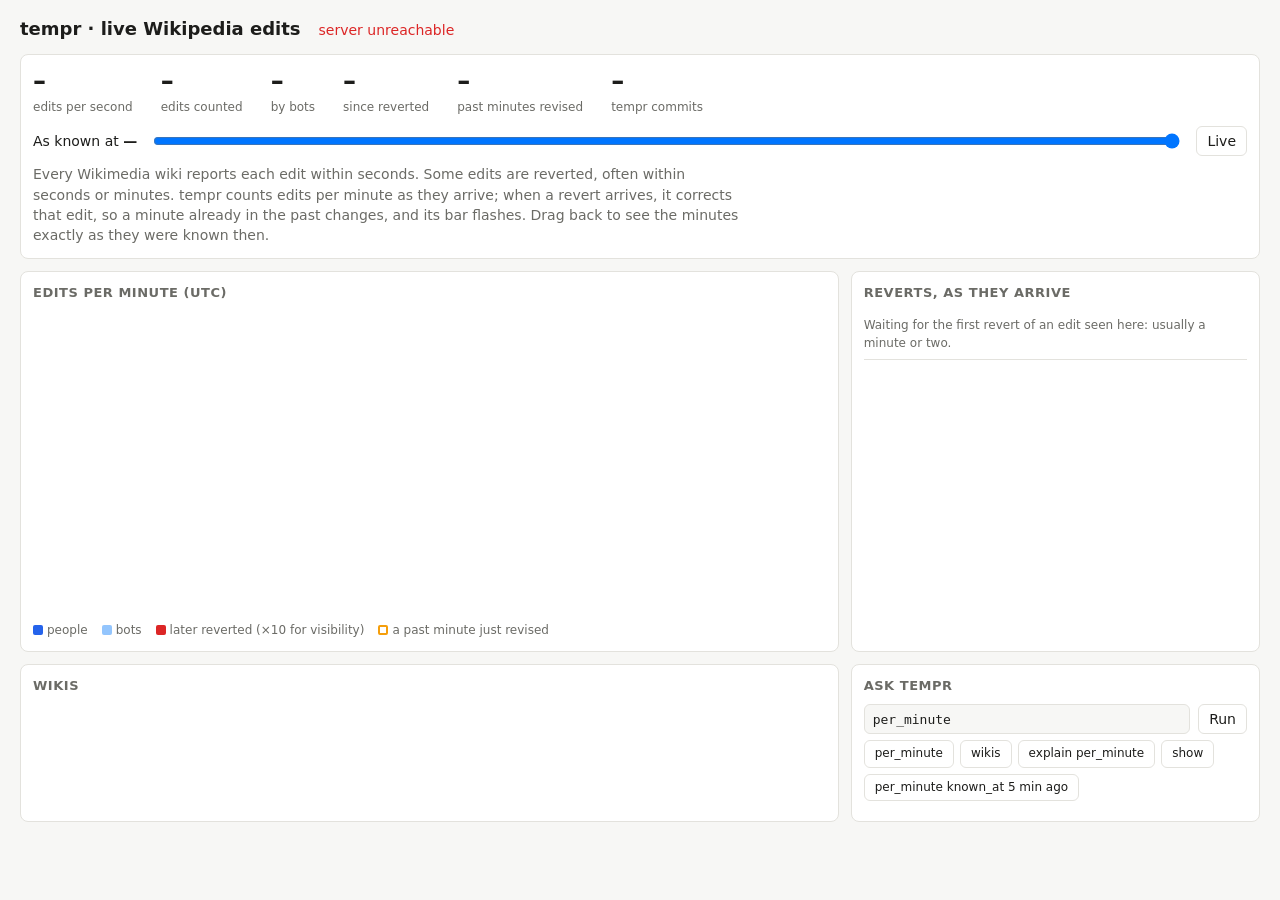
==== examples/wikipedia/index.html @ 799348dc "tempr 0.1.0: header, examples and README (source 91d7452)" ====
<!doctype html>
<html lang="en">
<head>
<meta charset="utf-8">
<meta name="viewport" content="width=device-width, initial-scale=1">
<title>tempr wikipedia</title>
<style>
:root { --bg:#f7f7f5; --panel:#fff; --ink:#1d1d1b; --muted:#6b6b66; --line:#e3e2dd;
  --human:#2563eb; --bot:#93c5fd; --rev:#dc2626; --ghost:#d6d5cf; --flash:#f59e0b; }
@media (prefers-color-scheme: dark) { :root { --bg:#151514; --panel:#1e1e1c; --ink:#ecebe6;
  --muted:#9a9a93; --line:#33332f; --human:#60a5fa; --bot:#1e3a8a; --rev:#f87171; --ghost:#3a3a35; --flash:#fbbf24; } }
* { box-sizing:border-box }
body { margin:0; background:var(--bg); color:var(--ink); font:14px/1.45 system-ui, sans-serif }
header { padding:16px 20px 4px; display:flex; flex-wrap:wrap; gap:6px 18px; align-items:baseline }
h1 { font-size:18px; margin:0 } h2 { font-size:13px; margin:0 0 8px; text-transform:uppercase; letter-spacing:.04em; color:var(--muted) }
.muted { color:var(--muted) } .err { color:var(--rev) }
main { display:grid; gap:12px; padding:8px 20px 20px; grid-template-columns:minmax(0,2fr) minmax(0,1fr) }
.panel { background:var(--panel); border:1px solid var(--line); border-radius:8px; padding:12px }
.wide { grid-column:1 / -1 }
@media (max-width: 860px) { main { grid-template-columns:1fr; padding:8px 12px 12px } }
.stats { display:flex; flex-wrap:wrap; gap:10px 28px }
.stat b { display:block; font-size:26px; font-variant-numeric:tabular-nums; line-height:1.1 }
.stat span { color:var(--muted); font-size:12px }
.travel { display:flex; flex-wrap:wrap; gap:8px 14px; align-items:center; margin-top:10px }
.travel input[type=range] { flex:1; min-width:200px }
button { font:inherit; padding:4px 10px; border:1px solid var(--line); border-radius:6px; background:var(--panel); color:var(--ink); cursor:pointer }
button:hover { border-color:var(--human) }
#when { font-variant-numeric:tabular-nums; font-weight:600 }
svg text { fill:var(--muted); font-size:11px }
@keyframes flash { from { stroke:var(--flash); stroke-width:4 } to { stroke:transparent; stroke-width:0 } }
.flash { animation:flash 3s ease-out }
#reverts { max-height:470px; overflow:auto; margin:0; padding:0; list-style:none }
#reverts li { padding:7px 0; border-bottom:1px solid var(--line) }
#reverts li.new { animation:fadein 1.5s }
@keyframes fadein { from { background:color-mix(in srgb, var(--flash) 30%, transparent) } to { background:transparent } }
#reverts li.future { opacity:.35 }
#reverts a { color:var(--ink) } .t { color:var(--muted); font-size:12px; font-variant-numeric:tabular-nums }
table { border-collapse:collapse; width:100%; font-variant-numeric:tabular-nums }
th, td { text-align:left; padding:3px 8px 3px 0; border-bottom:1px solid var(--line); white-space:nowrap }
td.n, th.n { text-align:right }
.legend { display:flex; gap:14px; color:var(--muted); font-size:12px; margin-top:6px; flex-wrap:wrap }
.dot { display:inline-block; width:10px; height:10px; border-radius:2px; margin-right:4px; vertical-align:middle }
#query { display:flex; gap:8px } #query input { flex:1; font:13px ui-monospace, monospace; padding:6px 8px; border:1px solid var(--line); border-radius:6px; background:var(--bg); color:var(--ink) }
#result { overflow:auto; max-height:320px; margin-top:8px; font-size:13px }
.presets button { font-size:12px; margin:6px 6px 0 0 }
p.note { color:var(--muted); margin:8px 0 0; max-width:80ch }
</style>
</head>
<body>
<header>
  <h1>tempr · live Wikipedia edits</h1>
  <span class="muted" id="status">connecting…</span>
</header>
<main>
  <section class="panel wide">
    <div class="stats">
      <div class="stat"><b id="eps">–</b><span>edits per second</span></div>
      <div class="stat"><b id="total">–</b><span>edits counted</span></div>
      <div class="stat"><b id="botshare">–</b><span>by bots</span></div>
      <div class="stat"><b id="nrev">–</b><span>since reverted</span></div>
      <div class="stat"><b id="npast">–</b><span>past minutes revised</span></div>
      <div class="stat"><b id="commit">–</b><span>tempr commits</span></div>
    </div>
    <div class="travel">
      <span>As known at <span id="when">—</span></span>
      <input id="slider" type="range" min="0" max="1000" value="1000" aria-label="Knowledge time">
      <button id="live">Live</button>
    </div>
    <p class="note">Every Wikimedia wiki reports each edit within seconds. Some edits are reverted, often within seconds or minutes. tempr counts edits per minute as they arrive; when a revert arrives, it corrects that edit, so a minute already in the past changes, and its bar flashes. Drag back to see the minutes exactly as they were known then.</p>
  </section>
  <section class="panel">
    <h2>Edits per minute (UTC)</h2>
    <svg id="chart" width="100%" height="300" role="img" aria-label="Edits per minute"></svg>
    <div class="legend">
      <span><span class="dot" style="background:var(--human)"></span>people</span>
      <span><span class="dot" style="background:var(--bot)"></span>bots</span>
      <span><span class="dot" style="background:var(--rev)"></span>later reverted (×10 for visibility)</span>
      <span id="ghostkey" hidden><span class="dot" style="background:var(--ghost)"></span>as known now</span>
      <span><span class="dot" style="border:2px solid var(--flash)"></span>a past minute just revised</span>
    </div>
  </section>
  <section class="panel">
    <h2>Reverts, as they arrive</h2>
    <ul id="reverts"><li class="t">Waiting for the first revert of an edit seen here: usually a minute or two.</li></ul>
  </section>
  <section class="panel">
    <h2>Wikis</h2>
    <table id="wikis"></table>
  </section>
  <section class="panel">
    <h2>Ask tempr</h2>
    <form id="query"><input id="q" value="per_minute" spellcheck="false" aria-label="Query"><button>Run</button></form>
    <div class="presets"></div>
    <div id="result"></div>
  </section>
</main>
<script>
const $ = s => document.querySelector(s);
const esc = s => String(s).replace(/[&<>"]/g, c => ({'&':'&amp;','<':'&lt;','>':'&gt;','"':'&quot;'})[c]);
const ms = s => Date.parse(s + 'Z'), iso = t => new Date(t).toISOString().slice(0, 23);
const hms = s => s ? s.slice(11, 19) : '—', fmt = n => n.toLocaleString('en');
let range = null, live = true, nowState = null, seenRevised = {}, seenReverts = new Set();

async function load(k) {
  return (await fetch('/api/state' + (k ? '?known_at=' + encodeURIComponent(k) : ''))).json();
}

function render(s) {
  if (s.waiting) { $('#status').textContent = 'waiting for the first second of edits…'; return; }
  if (s.error) { $('#status').innerHTML = `<span class="err">${esc(s.error)}</span>`; return; }
  $('#status').textContent = s.replay ? 'replaying a recording' : 'following stream.wikimedia.org';
  range = [ms(s.first_known), ms(s.last_known)];
  $('#when').textContent = s.known_at.replace('T', ' ').slice(0, 19) + ' UTC' + (live ? ' (live)' : '');
  if (live) {
    $('#eps').textContent = s.eps; $('#total').textContent = fmt(s.total.edits);
    $('#botshare').textContent = s.total.edits ? Math.round(100 * s.total.bots / s.total.edits) + '%' : '–';
    $('#nrev').textContent = fmt(s.total.reverted);
    $('#npast').textContent = fmt(Object.keys(s.revised).length);
    $('#commit').textContent = fmt(s.commits);
  }
  drawChart(s.minutes, live ? null : nowState && nowState.minutes, s.revised, ms(s.known_at));
  const k = ms(s.known_at);
  const items = (nowState || s).reverts.slice().reverse();
  $('#reverts').innerHTML = items.length ? items.map(r => {
    const id = r.wiki + r.rev, fresh = !seenReverts.has(id); seenReverts.add(id);
    return `<li class="${ms(r.known) > k ? 'future' : fresh ? 'new' : ''}">
      <span class="t">${hms(r.known)} · ${esc(r.wiki)} · reverted ${r.after_s >= 60 ? Math.floor(r.after_s / 60) + 'm ' : ''}${r.after_s % 60}s after the edit</span><br>
      <a href="https://${esc(r.domain)}/w/index.php?diff=${r.rev}" target="_blank" rel="noopener">${esc(r.title.replace(/_/g, ' '))}</a><br>
      <span class="t">${ms(r.minute) + 60000 <= ms(r.known) ? `revised minute ${hms(r.minute).slice(0, 5)}, already over` : 'counted in the current minute'}</span></li>`;
  }).join('') : '<li class="t">Waiting for the first revert of an edit seen here: usually a minute or two.</li>';
  $('#wikis').innerHTML = '<tr><th>Wiki</th><th class="n">Edits</th><th class="n">Bots</th><th class="n">Reverted</th></tr>' +
    s.wikis.map(w => `<tr><td>${esc(w.wiki)}</td><td class="n">${fmt(w.edits)}</td><td class="n">${Math.round(100 * w.bots / w.edits)}%</td><td class="n">${w.reverted || ''}</td></tr>`).join('');
}

function drawChart(rows, ghost, revised, k) {
  const svg = $('#chart'), W = svg.clientWidth || 600, H = 300, top = 16, bottom = 22, left = 34;
  rows = rows.slice(-30);
  const g = {}; (ghost || []).forEach(r => g[r.window] = r);
  const max = Math.max(1, ...rows.map(r => Math.max(r.edits + 10 * r.reverted, g[r.window] ? g[r.window].edits + 10 * g[r.window].reverted : 0)));
  const y = v => (H - top - bottom) * v / max, bw = (W - left) / Math.max(rows.length, 30);
  let out = `<text x="0" y="${top + 4}">${fmt(max)}</text><text x="0" y="${H - bottom}">0</text>`;
  rows.forEach((r, i) => {
    const x = left + i * bw, base = H - bottom, gh = g[r.window];
    if (gh) out += `<rect x="${x + 1}" y="${base - y(gh.edits + 10 * gh.reverted)}" width="${bw - 2}" height="${y(gh.edits + 10 * gh.reverted)}" fill="var(--ghost)"/>`;
    const people = r.edits - r.bots, hb = y(r.bots), hp = y(people), hr = y(10 * r.reverted);
    const flash = revised[r.window] && revised[r.window] !== seenRevised[r.window] && ms(revised[r.window]) <= k;
    out += `<g><title>${r.window.slice(11, 16)} UTC: ${r.edits} edits (${r.bots} by bots), ${r.reverted} later reverted${revised[r.window] ? '\nlast revised at ' + hms(revised[r.window]) : ''}</title>
      <rect x="${x + 1}" y="${base - hb}" width="${bw - 2}" height="${hb}" fill="var(--bot)"/>
      <rect x="${x + 1}" y="${base - hb - hp}" width="${bw - 2}" height="${hp}" fill="var(--human)"/>
      <rect x="${x + 1}" y="${base - hb - hp - hr}" width="${bw - 2}" height="${hr}" fill="var(--rev)"/>
      ${flash ? `<rect class="flash" x="${x}" y="${base - hb - hp - hr - 1}" width="${bw}" height="${hb + hp + hr + 1}" fill="none"/>` : ''}</g>`;
    if (i % 5 === 0) out += `<text x="${x}" y="${H - 6}">${r.window.slice(11, 16)}</text>`;
  });
  svg.innerHTML = out;
  if (live) seenRevised = {...revised};
  $('#ghostkey').hidden = !ghost;
}

async function tick() {
  try {
    const s = await load();
    nowState = s.waiting || s.error ? nowState : s;
    if (live) render(s);
  } catch (e) { $('#status').innerHTML = '<span class="err">server unreachable</span>'; }
}

let debounce = null;
$('#slider').addEventListener('input', e => {
  if (!range) return;
  live = +e.target.value === 1000;
  clearTimeout(debounce);
  debounce = setTimeout(async () => {
    if (live) return tick();
    render(await load(iso(range[0] + (range[1] - range[0]) * e.target.value / 1000)));
  }, 120);
});
$('#live').onclick = () => { live = true; $('#slider').value = 1000; tick(); };

$('.presets').innerHTML = ['per_minute', 'wikis', 'explain per_minute', 'show'].map(p => `<button type="button">${p}</button>`).join('') +
  '<button type="button" data-k="1">per_minute known_at 5 min ago</button>';
$('.presets').onclick = e => {
  if (e.target.tagName !== 'BUTTON') return;
  $('#q').value = e.target.dataset.k ? `per_minute known_at ${iso(Date.now() - 300000)}` : e.target.textContent;
  $('#query').requestSubmit();
};
$('#query').onsubmit = async e => {
  e.preventDefault();
  const out = await (await fetch('/api/query', {method: 'POST', body: $('#q').value})).json();
  $('#result').innerHTML = (Array.isArray(out) ? out : [out]).map(m =>
    m.rows ? `<table><tr>${m.columns.map(c => `<th>${esc(c)}</th>`).join('')}</tr>` +
      m.rows.slice(-200).map(row => `<tr>${row.map(v => `<td>${esc(v ?? 'null')}</td>`).join('')}</tr>`).join('') +
      `</table><p class="note">${m.rows.length} rows at commit ${m.commit}</p>`
    : m.text ? `<pre>${esc(m.text)}</pre>` : m.error ? `<p class="err">${esc(m.error)}</p>` : '').join('');
};

tick();
setInterval(tick, 1000);
</script>
</body>
</html>
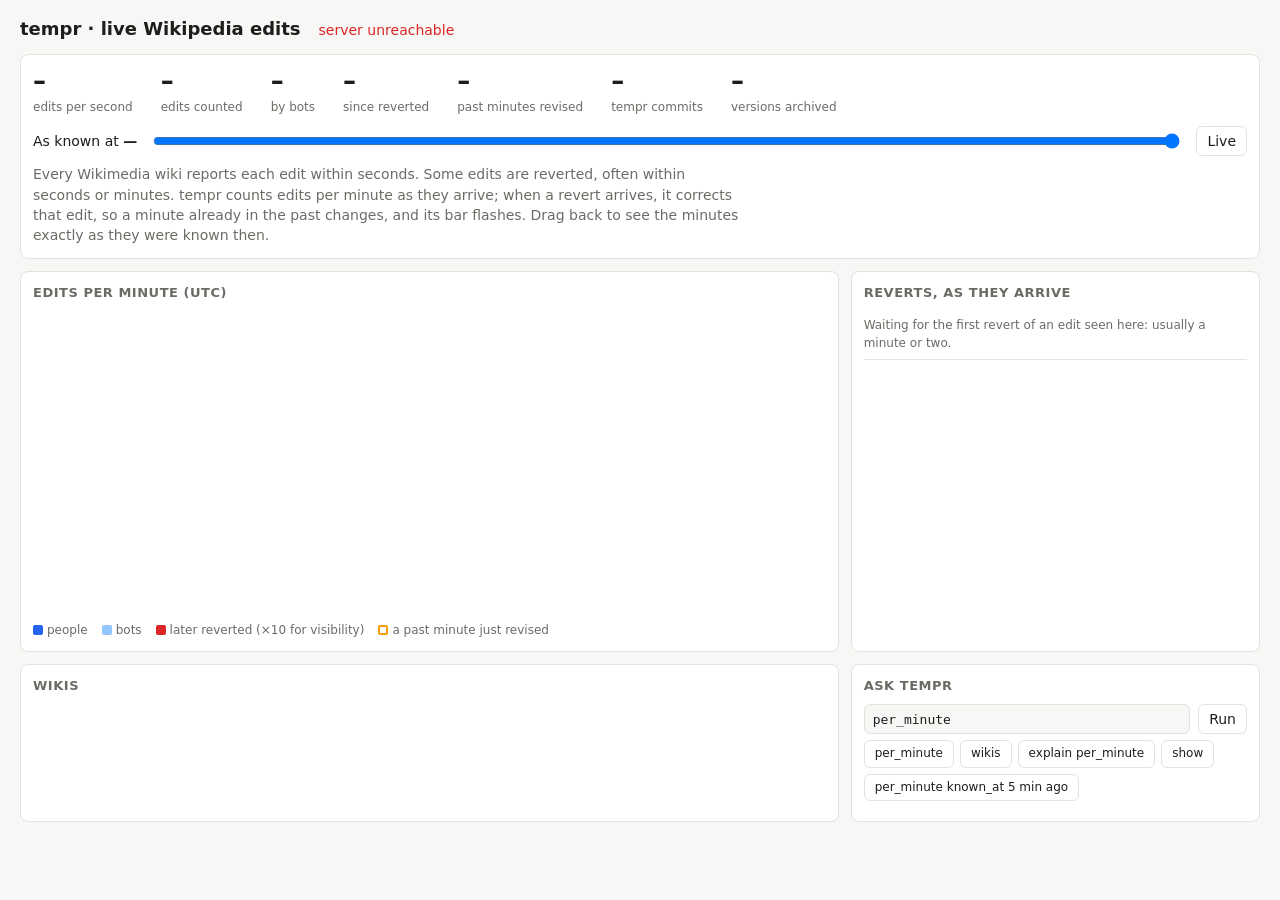
==== commit cc0c5c2c: "tempr 0.2.0: header, examples and README (source 62aae3a)" ====
--- a/examples/wikipedia/index.html
+++ b/examples/wikipedia/index.html
@@ -60,6 +60,7 @@
       <div class="stat"><b id="nrev">–</b><span>since reverted</span></div>
       <div class="stat"><b id="npast">–</b><span>past minutes revised</span></div>
       <div class="stat"><b id="commit">–</b><span>tempr commits</span></div>
+      <div class="stat"><b id="archived">–</b><span id="archivenote">versions archived</span></div>
     </div>
     <div class="travel">
       <span>As known at <span id="when">—</span></span>
@@ -117,6 +118,11 @@
     $('#nrev').textContent = fmt(s.total.reverted);
     $('#npast').textContent = fmt(Object.keys(s.revised).length);
     $('#commit').textContent = fmt(s.commits);
+    const a = s.archived;
+    $('#archived').textContent = fmt(a.versions);
+    $('#archivenote').innerHTML = a.error ? `<span class="err">archive: ${esc(a.error)}</span>`
+      : a.through ? `versions archived to ${esc(s.archive)}/, minutes to ${hms(a.through).slice(0, 5)}`
+      : 'versions archived: a minute seals, and is exported, 30 min after it ends';
   }
   drawChart(s.minutes, live ? null : nowState && nowState.minutes, s.revised, ms(s.known_at));
   const k = ms(s.known_at);
